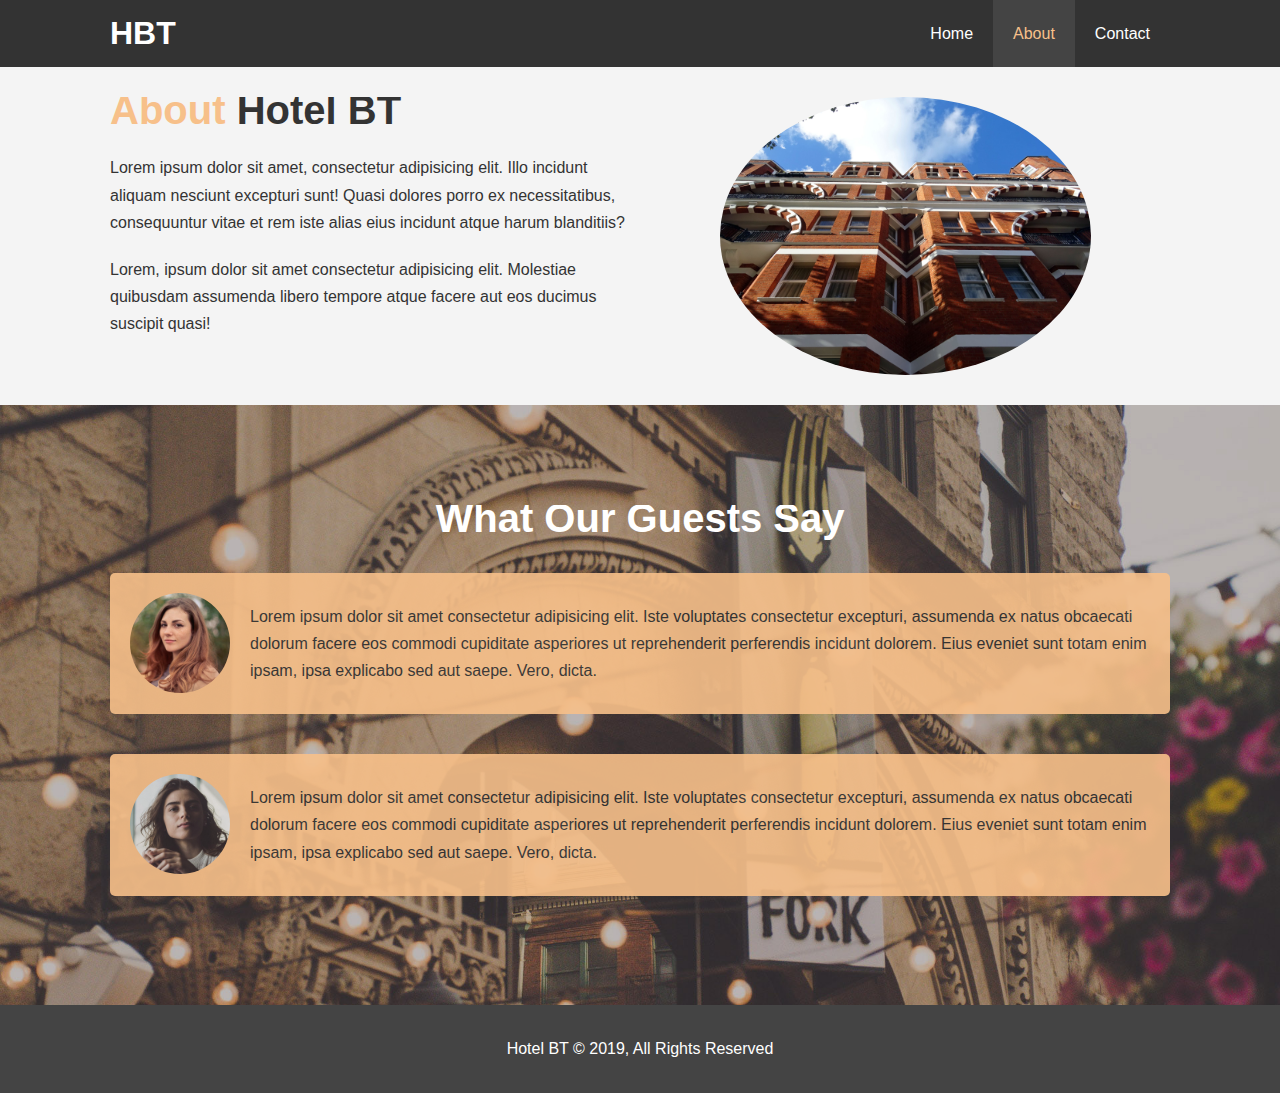
==== about.html @ e387e44e "first comit" ====
<!DOCTYPE html>
<html lang="en">

<head>
    <meta charset="UTF-8">
    <meta http-equiv="X-UA-Compatible" content="IE=edge">
    <meta name="viewport" content="width=device-width, initial-scale=1.0">
    <meta name="description" content="Welcome to the most extrodinary hotel in Boston, Massachusetts.">
    <meta name="keywords" content="hotel, boston hotel, new england hotel">
    <link rel="stylesheet" href="/css/style.css">
    <title>Hotel BT | About</title>
</head>

<body>
    <header>
        <nav id="navbar">
            <div class="container">
                <h1 class="logo"><a href="index.html">HBT</a></h1>
                <ul>
                    <li><a href="index.html">Home</a></li>
                    <li><a class="current" href="about.html">About</a></li>
                    <li><a href="contact.html">Contact</a></li>
                </ul>
            </div>
        </nav>
    </header>
    <main>
        <section id="about-info" class="bg-light py-3">
            <div class="container">
                <div class="info-left">
                    <h1 class="l-heading"><span class="text-primary">About</span> Hotel BT</h1>
                    <p>Lorem ipsum dolor sit amet, consectetur adipisicing elit. Illo incidunt aliquam nesciunt excepturi sunt! Quasi dolores porro ex necessitatibus, consequuntur vitae et rem iste alias eius incidunt atque harum blanditiis?</p>
                    <p>Lorem, ipsum dolor sit amet consectetur adipisicing elit. Molestiae quibusdam assumenda libero tempore atque facere aut eos ducimus suscipit quasi!</p>
                </div>
                <div class="info-right">
                    <img src="./img/photo-2.jpg" alt="hotel">
                </div>
            </div>
        </section>
        <div class="clr"></div>
        <section id="testimonials" class="py-3">
            <div class="container">
                <h2 class="l-heading">What Our Guests Say</h2>
                <div class="testimonial bg-primary">
                    <img src="/img/person-1.jpg" alt="Samantha">
                    <p>Lorem ipsum dolor sit amet consectetur adipisicing elit. Iste voluptates consectetur excepturi, assumenda ex natus obcaecati dolorum facere eos commodi cupiditate asperiores ut reprehenderit perferendis incidunt dolorem. Eius eveniet
                        sunt totam enim ipsam, ipsa explicabo sed aut saepe. Vero, dicta.</p>
                </div>
                <div class="testimonial bg-primary">
                    <img src="/img/person-2.jpg" alt="Jem">
                    <p>Lorem ipsum dolor sit amet consectetur adipisicing elit. Iste voluptates consectetur excepturi, assumenda ex natus obcaecati dolorum facere eos commodi cupiditate asperiores ut reprehenderit perferendis incidunt dolorem. Eius eveniet
                        sunt totam enim ipsam, ipsa explicabo sed aut saepe. Vero, dicta.</p>
                </div>
            </div>
        </section>
    </main>
    <footer id="main-footer">
        <p>Hotel BT &copy; 2019, All Rights Reserved
    </footer>
</body>

</html>
---- css/style.css ----
/* Reset */

* {
    margin: 0;
    padding: 0;
    box-sizing: border-box;
}


/* Main Styling */

html,
body {
    font-family: 'Segoe UI', Tahoma, Geneva, Verdana, sans-serif;
    line-height: 1.7em;
}

a {
    color: #333;
    text-decoration: none;
}

h1,
h2,
h3 {
    padding-bottom: 20px;
}

p {
    padding: 10px 0;
}


/* Utility Classes */

.container {
    margin: auto;
    max-width: 1100px;
    overflow: auto;
    padding: 0 20px;
}

.text-primary {
    color: #F7C08A;
}

.lead {
    font-size: 20px;
}

.btn {
    display: inline-block;
    font-size: 18px;
    color: white;
    background: #333;
    padding: 13px 20px;
    border: none;
    cursor: pointer;
}

.btn:hover {
    background: #F7C08A;
    color: #333;
}

.btn-light {
    background-color: #f4f4f4;
    color: #333;
}

.bg-dark {
    background: #333;
    color: #fff;
}

.bg-light {
    background: #f4f4f4;
    color: #333;
}

.bg-primary {
    background: #F7C08A;
    color: #333;
}

.clr {
    clear: both;
}

.l-heading {
    font-size: 40px;
}


/* Padding */

.py-1 {
    padding: 10px 0;
}

.py-2 {
    padding: 20px 0;
}

.py-3 {
    padding: 30px 0;
}


/* Navbar Styling */

#navbar {
    background: #333;
    color: #fff;
    overflow: auto;
}

#navbar a {
    color: #fff;
}

#navbar h1 {
    float: left;
    padding-top: 20px;
}

#navbar ul {
    list-style: none;
    float: right;
}

#navbar ul li {
    float: left;
}

#navbar ul li a {
    display: block;
    padding: 20px;
    text-align: center;
}

#navbar ul li a:hover,
#navbar ul li a.current {
    background: #444;
    color: #F7C08A;
}


/* Showcase */

#showcase {
    background: url('../img/showcase.jpg') no-repeat center center/cover;
    height: 600px;
}

#showcase .showcase-content {
    color: #fff;
    text-align: center;
    padding-top: 170px;
}

#showcase .showcase-content h1 {
    font-size: 60px;
    line-height: 1.2em;
}

#showcase .showcase-content p {
    padding-bottom: 20px;
    line-height: 1.7em;
}


/* Home Info */

#home-info {
    height: 400px;
}

#home-info .info-img {
    float: left;
    width: 50%;
    background: url('../img/photo-1.jpg') no-repeat;
    min-height: 100%;
}

#home-info .info-content {
    float: right;
    width: 50%;
    height: 100%;
    text-align: center;
    padding: 50px 30px;
    overflow: hidden;
}

#home-info .info-content p {
    padding-bottom: 30px;
}


/* Features */

.box {
    float: left;
    width: 33.3%;
    padding: 50px;
    text-align: center;
}

.box i {
    margin-bottom: 10px;
}


/* About Info */

#about-info .info-right {
    float: right;
    width: 50%;
    min-height: 100%;
}

#about-info .info-right img {
    display: block;
    margin: auto;
    width: 70%;
    border-radius: 50%;
}

#about-info .info-left {
    float: left;
    width: 50%;
    min-height: 100%;
}


/* Testimonials */

#testimonials {
    height: 600px;
    background: url('../img/test-bg.jpg') no-repeat center center/cover;
    padding-top: 40px;
    padding-top: 100px;
}

#testimonials h2 {
    color: #fff;
    text-align: center;
    padding-bottom: 40px;
}

#testimonials .testimonial {
    padding: 20px;
    margin-bottom: 40px;
    border-radius: 5px;
    opacity: 0.9;
}

#testimonials .testimonial img {
    float: left;
    width: 100px;
    border-radius: 50%;
    margin-right: 20px;
}


/* Contact Form */

#contact-form .form-group {
    margin-bottom: 20px;
}

#contact-form label {
    display: block;
    margin-bottom: 5px;
}

#contact-form input,
#contact-form textarea {
    width: 100%;
    padding: 10px;
    border: 1px #ddd solid;
}

#contact-form input:focus,
#contact-form textarea:focus {
    outline: none;
    border-color: #F7C08A;
}

#contact-form textarea {
    height: 200px;
}


/* Footer */

#main-footer {
    text-align: center;
    background: #444;
    color: #fff;
    padding: 20px;
}
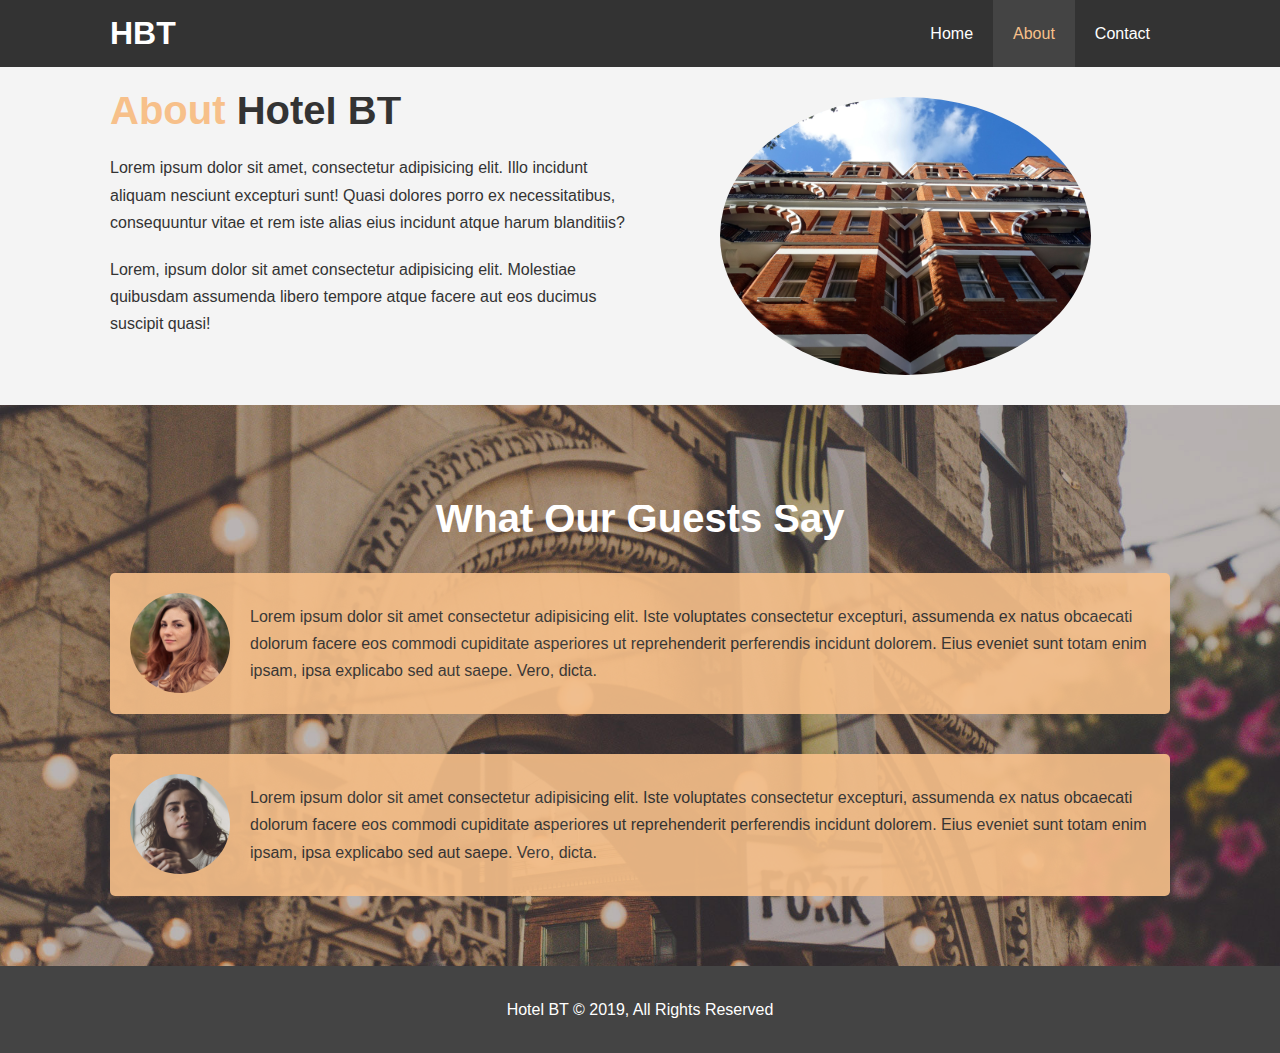
==== commit 9297a004: "Made site responsive" ====
--- a/about.html
+++ b/about.html
@@ -7,7 +7,8 @@
     <meta name="viewport" content="width=device-width, initial-scale=1.0">
     <meta name="description" content="Welcome to the most extrodinary hotel in Boston, Massachusetts.">
     <meta name="keywords" content="hotel, boston hotel, new england hotel">
-    <link rel="stylesheet" href="/css/style.css">
+    <link rel="stylesheet" type="text/css" href="css/style.css">
+    <link rel="stylesheet" type="text/css" media="screen and (max-width: 768px)" href="css/mobile.css">
     <title>Hotel BT | About</title>
 </head>
 
@@ -42,12 +43,12 @@
             <div class="container">
                 <h2 class="l-heading">What Our Guests Say</h2>
                 <div class="testimonial bg-primary">
-                    <img src="/img/person-1.jpg" alt="Samantha">
+                    <img src='../img/person-1.jpg' alt="Samantha">
                     <p>Lorem ipsum dolor sit amet consectetur adipisicing elit. Iste voluptates consectetur excepturi, assumenda ex natus obcaecati dolorum facere eos commodi cupiditate asperiores ut reprehenderit perferendis incidunt dolorem. Eius eveniet
                         sunt totam enim ipsam, ipsa explicabo sed aut saepe. Vero, dicta.</p>
                 </div>
                 <div class="testimonial bg-primary">
-                    <img src="/img/person-2.jpg" alt="Jem">
+                    <img src='../img/person-2.jpg' alt="Jem">
                     <p>Lorem ipsum dolor sit amet consectetur adipisicing elit. Iste voluptates consectetur excepturi, assumenda ex natus obcaecati dolorum facere eos commodi cupiditate asperiores ut reprehenderit perferendis incidunt dolorem. Eius eveniet
                         sunt totam enim ipsam, ipsa explicabo sed aut saepe. Vero, dicta.</p>
                 </div>
--- a/css/style.css
+++ b/css/style.css
@@ -119,7 +119,7 @@
     color: #fff;
 }
 
-#navbar h1 {
+#navbar .logo {
     float: left;
     padding-top: 20px;
 }
@@ -173,7 +173,7 @@
 /* Home Info */
 
 #home-info {
-    height: 400px;
+    height: 450px;
 }
 
 #home-info .info-img {
@@ -236,7 +236,7 @@
 /* Testimonials */
 
 #testimonials {
-    height: 600px;
+    height: 100%;
     background: url('../img/test-bg.jpg') no-repeat center center/cover;
     padding-top: 40px;
     padding-top: 100px;
--- a/css/mobile.css
+++ b/css/mobile.css
@@ -0,0 +1,72 @@
+/* Navbar Styling */
+
+#navbar .logo {
+    float: none;
+    text-align: center;
+}
+
+#navbar ul,
+#navbar ul li {
+    float: none;
+}
+
+#navbar ul li a {
+    padding: 5px;
+    border-bottom: #444 dotted 1px;
+}
+
+
+/* Showcase */
+
+#showcase {
+    height: 100%;
+}
+
+#showcase .showcase-content {
+    padding-top: 70px;
+    padding-bottom: 30px;
+}
+
+
+/* Home Info */
+
+#home-info .info-img {
+    display: none;
+}
+
+#home-info .info-content {
+    float: none;
+    width: 100%;
+}
+
+
+/* Boxes */
+
+.box {
+    float: none;
+    width: 100%;
+}
+
+
+/* About Info */
+
+#about-info .info-right,
+#about-info .info-left {
+    float: none;
+    width: 100%;
+}
+
+#about-info .info-right {
+    margin-top: 30px;
+}
+
+.l-heading {
+    text-align: center;
+}
+
+
+/* Contact */
+
+#contact-info .box {
+    border-bottom: #444 dotted 1px;
+}